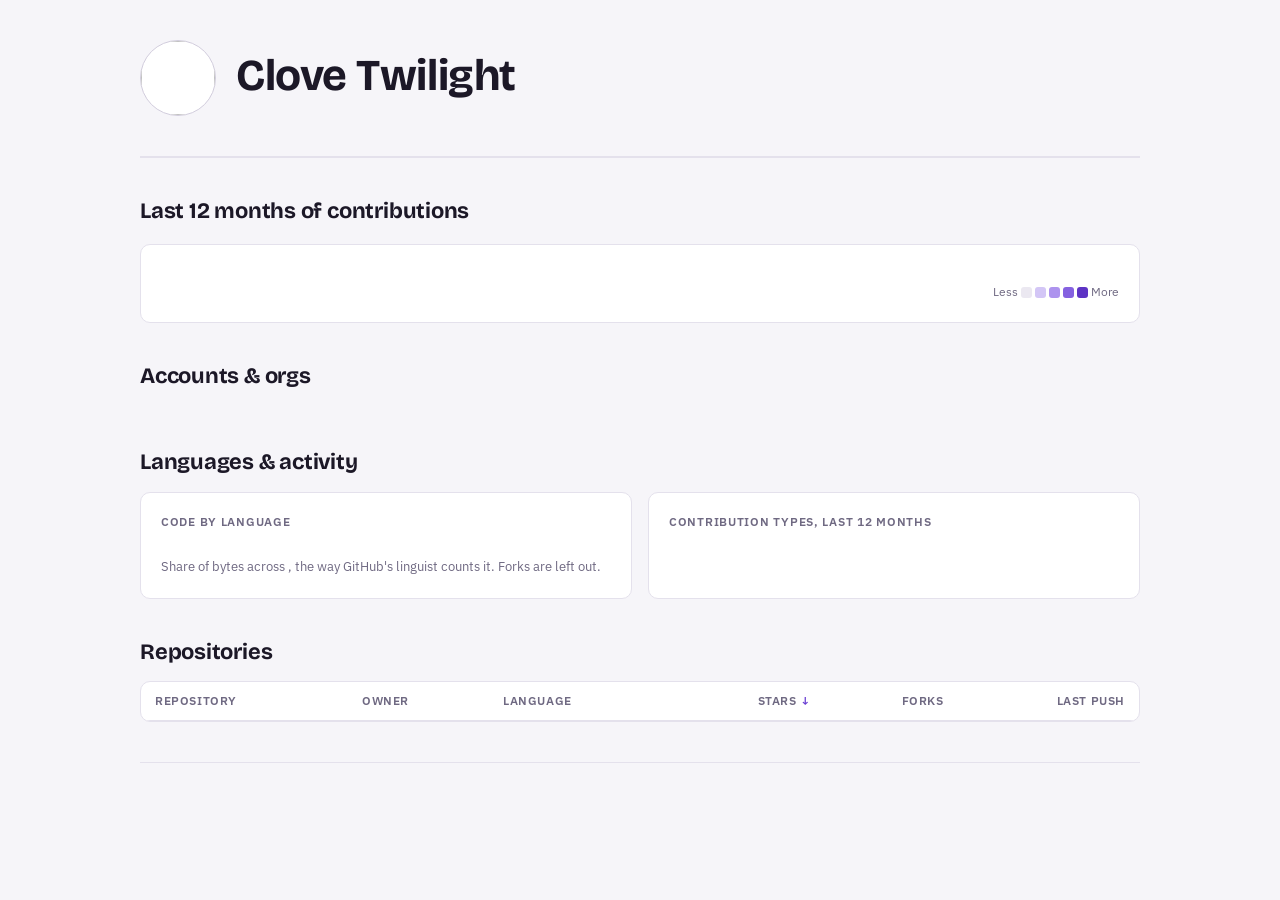
==== template.html @ 354b3dee "initial commiit" ====
<!doctype html>
<html lang="en">
<head>
<meta charset="utf-8">
<meta name="viewport" content="width=device-width, initial-scale=1, viewport-fit=cover">
<meta name="description" content="GitHub stats for Clove Twilight (@doughmination) and their orgs, refreshed hourly.">
<title>Doughmination on GitHub</title>
<link rel="preconnect" href="https://fonts.googleapis.com">
<link rel="preconnect" href="https://fonts.gstatic.com" crossorigin>
<link rel="stylesheet" href="https://fonts.googleapis.com/css2?family=Bricolage+Grotesque:opsz,wght@12..96,500;12..96,700&family=IBM+Plex+Mono:wght@400;500&family=IBM+Plex+Sans:wght@400;500;600&display=swap">
<style>
:root{
  color-scheme:light;
  --bg:#f6f5f9;--surface:#ffffff;--ink:#1c1827;--ink-2:#565069;--muted:#6f6982;--line:#e4e1ec;--line-2:#d2cddd;
  --accent:#6a3fd3;--accent-soft:#eee8fc;--bar:#7a52dc;
  --h0:#ebe8f1;--h1:#d3c6f6;--h2:#ad93ee;--h3:#8561e0;--h4:#5d33c4;
  --tip-bg:#1c1827;--tip-ink:#f6f5f9;
  --display:"Bricolage Grotesque",ui-sans-serif,system-ui,sans-serif;
  --sans:"IBM Plex Sans",ui-sans-serif,system-ui,-apple-system,"Segoe UI",sans-serif;
  --mono:"IBM Plex Mono",ui-monospace,"Cascadia Mono",Consolas,monospace;
}
@media (prefers-color-scheme:dark){:root:not([data-theme="light"]){
  color-scheme:dark;
  --bg:#121019;--surface:#1b1823;--ink:#f2effa;--ink-2:#bcb5cc;--muted:#9a93ab;--line:#2c2838;--line-2:#3b3649;
  --accent:#a88cf3;--accent-soft:#2a2240;--bar:#9373ec;
  --h0:#252131;--h1:#3b2e67;--h2:#5a41a6;--h3:#7e5ddd;--h4:#b9a2ff;
  --tip-bg:#f2effa;--tip-ink:#1c1827;
}}
:root[data-theme="dark"]{
  color-scheme:dark;
  --bg:#121019;--surface:#1b1823;--ink:#f2effa;--ink-2:#bcb5cc;--muted:#9a93ab;--line:#2c2838;--line-2:#3b3649;
  --accent:#a88cf3;--accent-soft:#2a2240;--bar:#9373ec;
  --h0:#252131;--h1:#3b2e67;--h2:#5a41a6;--h3:#7e5ddd;--h4:#b9a2ff;
  --tip-bg:#f2effa;--tip-ink:#1c1827;
}
*{box-sizing:border-box}

body{margin:0;background:var(--bg);color:var(--ink);font:15px/1.55 var(--sans);-webkit-font-smoothing:antialiased}
.wrap{max-width:1040px;margin:0 auto;padding:40px 20px 64px;display:grid;gap:40px}
a{color:inherit}
a:focus-visible,button:focus-visible,th:focus-visible{outline:2px solid var(--accent);outline-offset:2px;border-radius:4px}
h1,h2{font-family:var(--display);font-weight:700;letter-spacing:-.01em;text-wrap:balance;margin:0}
h1{font-size:clamp(30px,5vw,44px);line-height:1.05}
h2{font-size:22px;line-height:1.2}
.num{font-family:var(--mono);font-variant-numeric:tabular-nums}
.label{font-size:12px;font-weight:600;letter-spacing:.06em;text-transform:uppercase;color:var(--muted)}
.sub{color:var(--ink-2);margin:4px 0 0;max-width:62ch}

/* header */
header{display:flex;gap:20px;align-items:center;flex-wrap:wrap}
header img{width:76px;height:76px;border-radius:50%;border:1px solid var(--line-2);background:var(--surface)}
header .who{flex:1;min-width:220px}
header .handle{font-family:var(--mono);font-size:14px;color:var(--accent);text-decoration:none}
header .handle:hover{text-decoration:underline}
.asof{font-size:13px;color:var(--muted)}

/* kpis */
.kpis{display:grid;grid-template-columns:repeat(auto-fit,minmax(140px,1fr));border-block:1px solid var(--line)}
.kpi{padding:16px 16px 18px 0;display:grid;gap:2px}
.kpi+.kpi{padding-left:16px;border-left:1px solid var(--line)}
.kpi b{font-family:var(--display);font-weight:500;font-size:34px;line-height:1.1;font-variant-numeric:tabular-nums}
.kpi span{font-size:13px;color:var(--ink-2)}
@media (max-width:620px){.kpi+.kpi{border-left:0;padding-left:0}.kpi{border-bottom:1px solid var(--line)}}

section{display:grid;gap:16px}
.head{display:flex;justify-content:space-between;align-items:end;gap:12px;flex-wrap:wrap}
.panel{background:var(--surface);border:1px solid var(--line);border-radius:10px;padding:20px}

/* heatmap */
.heat-scroll{overflow-x:auto;padding-bottom:4px}
.heat{display:grid;grid-template-columns:28px auto;gap:6px 6px;width:max-content}
.months{grid-column:2;display:grid;grid-auto-flow:column;grid-auto-columns:13px;gap:3px;font-size:11px;color:var(--muted);height:14px}
.months span{white-space:nowrap}
.wdays{display:grid;grid-template-rows:repeat(7,13px);gap:3px;font-size:11px;color:var(--muted);line-height:13px}
.cells{display:grid;grid-template-rows:repeat(7,13px);grid-auto-flow:column;grid-auto-columns:13px;gap:3px}
.cells i{border-radius:3px;background:var(--h0)}
.cells i[data-l="1"]{background:var(--h1)}.cells i[data-l="2"]{background:var(--h2)}
.cells i[data-l="3"]{background:var(--h3)}.cells i[data-l="4"]{background:var(--h4)}
.cells i:hover{outline:2px solid var(--ink);outline-offset:1px}
.heat-foot{display:flex;justify-content:space-between;gap:16px;flex-wrap:wrap;margin-top:14px;font-size:13px;color:var(--ink-2)}
.legend{display:flex;align-items:center;gap:3px;color:var(--muted);font-size:12px}
.legend i{width:11px;height:11px;border-radius:3px;display:inline-block}
.facts{display:flex;gap:24px;flex-wrap:wrap}
.facts b{color:var(--ink);font-weight:600}

/* bars */
.two{display:grid;grid-template-columns:repeat(auto-fit,minmax(300px,1fr));gap:16px}
.bars{display:grid;gap:10px;margin-top:14px}
.bar{display:grid;grid-template-columns:minmax(90px,130px) 1fr auto;align-items:center;gap:12px;font-size:14px}
.bar .track{height:12px;position:relative}
.bar .fill{height:100%;background:var(--bar);border-radius:0 4px 4px 0;min-width:2px}
.bar .v{font-family:var(--mono);font-size:13px;color:var(--ink-2);text-align:right;min-width:48px}
.bar.other .fill{background:var(--line-2)}
.note{font-size:13px;color:var(--muted);margin:12px 0 0}

/* accounts */
.accts{display:grid;grid-template-columns:repeat(auto-fit,minmax(220px,1fr));gap:16px}
.acct{display:grid;gap:14px;align-content:start}
.acct .top{display:flex;gap:10px;align-items:center;min-width:0}
.acct img{width:36px;height:36px;border-radius:8px;border:1px solid var(--line)}
.acct .nm{font-weight:600;overflow-wrap:anywhere;line-height:1.25}
.acct .nm a{text-decoration:none}.acct .nm a:hover{text-decoration:underline}
.pill{display:inline-block;font-size:11px;font-weight:600;letter-spacing:.04em;text-transform:uppercase;padding:1px 7px;border-radius:99px;background:var(--accent-soft);color:var(--accent)}
.acct dl{display:grid;grid-template-columns:1fr 1fr;gap:10px 12px;margin:0}
.acct dt{font-size:12px;color:var(--muted)}
.acct dd{margin:0;font-family:var(--mono);font-size:18px;font-variant-numeric:tabular-nums}
.acct dd small{display:block;font-family:var(--sans);font-size:12px;color:var(--muted)}
.acct .langs{font-size:13px;color:var(--ink-2);border-top:1px solid var(--line);padding-top:12px}

/* filters */
.chips{display:flex;gap:8px;flex-wrap:wrap}
.chips button{font:500 13px var(--sans);color:var(--ink-2);background:var(--surface);border:1px solid var(--line-2);border-radius:99px;padding:5px 12px;cursor:pointer}
.chips button:hover{border-color:var(--accent);color:var(--ink)}
.chips button[aria-pressed="true"]{background:var(--accent);border-color:var(--accent);color:var(--surface)}

/* table */
.tbl{overflow-x:auto;border:1px solid var(--line);border-radius:10px;background:var(--surface)}
table{border-collapse:collapse;width:100%;min-width:640px;font-size:14px}
th,td{padding:10px 14px;text-align:left;border-bottom:1px solid var(--line);vertical-align:top}
tbody tr:last-child td{border-bottom:0}
tbody tr:hover td{background:var(--bg)}
th{font-size:12px;font-weight:600;letter-spacing:.05em;text-transform:uppercase;color:var(--muted);white-space:nowrap;cursor:pointer;user-select:none}
th[aria-sort="descending"]::after{content:" ↓";color:var(--accent)}
th[aria-sort="ascending"]::after{content:" ↑";color:var(--accent)}
td.r,th.r{text-align:right}
td .rn{font-weight:600;text-decoration:none}td .rn:hover{text-decoration:underline}
td .ds{display:block;color:var(--muted);font-size:13px;max-width:46ch}
td .tag{font-size:11px;color:var(--muted);border:1px solid var(--line-2);border-radius:4px;padding:0 5px;margin-left:6px;white-space:nowrap}
td.own{color:var(--ink-2);white-space:nowrap}

#tip{position:fixed;pointer-events:none;background:var(--tip-bg);color:var(--tip-ink);font-size:12px;padding:6px 9px;border-radius:6px;white-space:nowrap;z-index:10;transform:translate(-50%,calc(-100% - 10px))}
#tip b{font-family:var(--mono);font-weight:500}
footer{font-size:13px;color:var(--muted);border-top:1px solid var(--line);padding-top:16px}
</style>
</head>
<body>

<div class="wrap">
  <header>
    <img id="avatar" alt="">
    <div class="who">
      <h1 id="name">Clove Twilight</h1>
      <a class="handle" id="handle" href="#"></a>
      <p class="sub" id="bio"></p>
    </div>
    <div class="asof" id="asof"></div>
  </header>

  <div class="kpis" id="kpis"></div>

  <section>
    <div class="head">
      <div><h2>Last 12 months of contributions</h2><p class="sub" id="heatsub"></p></div>
    </div>
    <div class="panel">
      <div class="heat-scroll"><div class="heat" id="heat"></div></div>
      <div class="heat-foot">
        <div class="facts" id="facts"></div>
        <div class="legend">Less <i style="background:var(--h0)"></i><i style="background:var(--h1)"></i><i style="background:var(--h2)"></i><i style="background:var(--h3)"></i><i style="background:var(--h4)"></i> More</div>
      </div>
    </div>
  </section>

  <section>
    <div class="head"><div><h2>Accounts &amp; orgs</h2><p class="sub" id="acctsub"></p></div></div>
    <div class="accts" id="accts"></div>
  </section>

  <section>
    <div class="head">
      <h2>Languages &amp; activity</h2>
      <div class="chips" id="chips" role="group" aria-label="Filter by account"></div>
    </div>
    <div class="two">
      <div class="panel">
        <div class="label">Code by language</div>
        <div class="bars" id="langs"></div>
        <p class="note">Share of bytes across <span id="langn"></span>, the way GitHub's linguist counts it. Forks are left out.</p>
      </div>
      <div class="panel">
        <div class="label">Contribution types, last 12 months</div>
        <div class="bars" id="kinds"></div>
        <p class="note" id="kindnote"></p>
      </div>
    </div>
  </section>

  <section>
    <div class="head"><h2>Repositories</h2><p class="sub" id="repocount" style="margin:0"></p></div>
    <div class="tbl">
      <table>
        <thead><tr>
          <th data-k="name" tabindex="0">Repository</th>
          <th data-k="owner" tabindex="0">Owner</th>
          <th data-k="lang" tabindex="0">Language</th>
          <th data-k="stars" class="r" tabindex="0" aria-sort="descending">Stars</th>
          <th data-k="forks" class="r" tabindex="0">Forks</th>
          <th data-k="pushed" class="r" tabindex="0">Last push</th>
        </tr></thead>
        <tbody id="rows"></tbody>
      </table>
    </div>
  </section>

  <footer id="foot"></footer>
</div>
<div id="tip" hidden></div>

<script>
const D=/*DATA*/null;
const $=id=>document.getElementById(id);
const fmt=n=>n.toLocaleString('en-GB');
const esc=s=>String(s??'').replace(/[&<>"]/g,c=>({'&':'&amp;','<':'&lt;','>':'&gt;','"':'&quot;'}[c]));
const U=D.user, C=U.contrib;
const tip=$('tip');
function showTip(e,html){tip.innerHTML=html;tip.hidden=false;tip.style.left=e.clientX+'px';tip.style.top=e.clientY+'px'}
function hideTip(){tip.hidden=true}
const dateFmt=(d,o)=>new Date(d+'T00:00:00Z').toLocaleDateString('en-GB',{timeZone:'UTC',...o});

/* header */
$('avatar').src=U.avatar;$('name').textContent=U.name;
$('handle').textContent='@'+U.login;$('handle').href=U.url;
$('bio').textContent=U.bio||'';
$('asof').textContent='On GitHub since '+dateFmt(U.created.slice(0,10),{month:'long',year:'numeric'});

/* kpis */
const all=D.accounts.flatMap(a=>a.repos);
const totalStars=all.reduce((s,r)=>s+r.stars,0);
const repoTotal=D.accounts.reduce((s,a)=>s+a.repoTotal,0);
$('kpis').innerHTML=[
  [C.total,'contributions, last 12 months'],[C.commits,'commits'],[C.reviews,'PR reviews'],
  [repoTotal,`repos across ${D.accounts.length} accounts`],[totalStars,'stars earned'],[U.followers,'followers']
].map(([v,l])=>`<div class="kpi"><b>${fmt(v)}</b><span>${l}</span></div>`).join('');

/* heatmap */
const days=U.days, counts=days.map(d=>d[1]);
const nz=counts.filter(c=>c>0).sort((a,b)=>a-b);
const q=p=>nz[Math.min(nz.length-1,Math.floor(p*nz.length))];
const cuts=[q(.25),q(.5),q(.75)];
const lvl=c=>c===0?0:c<=cuts[0]?1:c<=cuts[1]?2:c<=cuts[2]?3:4;
const firstDow=new Date(days[0][0]+'T00:00:00Z').getUTCDay();
let cells='';
for(let i=0;i<firstDow;i++)cells+='<i style="visibility:hidden"></i>';
days.forEach(([d,c])=>cells+=`<i data-l="${lvl(c)}" data-d="${d}" data-c="${c}"></i>`);
const weeks=Math.ceil((days.length+firstDow)/7);
let months=[],last=-1;
for(let w=0;w<weeks;w++){
  const idx=Math.max(0,w*7-firstDow), m=+days[idx][0].slice(5,7);
  months.push(m!==last&&w<weeks-2?`<span>${dateFmt(days[idx][0],{month:'short'})}</span>`:'<span></span>');last=m;
}
{const on=months.map((m,i)=>m!=='<span></span>'?i:-1).filter(i=>i>=0);if(on.length>1&&on[1]-on[0]<3)months[on[0]]='<span></span>';}
$('heat').innerHTML=`<div class="months">${months.join('')}</div>
  <div class="wdays"><span></span><span>Mon</span><span></span><span>Wed</span><span></span><span>Fri</span><span></span></div>
  <div class="cells" id="cells" role="img" aria-label="Daily contribution calendar, ${fmt(C.total)} contributions in total">${cells}</div>`;
$('cells').addEventListener('mousemove',e=>{
  const t=e.target.closest('i[data-d]');if(!t)return hideTip();
  const c=+t.dataset.c;
  showTip(e,`<b>${c===0?'No':fmt(c)}</b> contribution${c===1?'':'s'} · ${dateFmt(t.dataset.d,{weekday:'short',day:'numeric',month:'short',year:'numeric'})}`);
});
$('cells').addEventListener('mouseleave',hideTip);

let longest=0,run=0;counts.forEach(c=>{run=c>0?run+1:0;longest=Math.max(longest,run)});
let cur=0;for(let i=counts.length-1;i>=0;i--){if(counts[i]>0)cur++;else if(i===counts.length-1)continue;else break}
const best=days.reduce((a,b)=>b[1]>a[1]?b:a);
const active=nz.length;
$('heatsub').textContent=`${fmt(C.total)} contributions from ${dateFmt(days[0][0],{day:'numeric',month:'short',year:'numeric'})} to ${dateFmt(days.at(-1)[0],{day:'numeric',month:'short',year:'numeric'})}. ${fmt(C.private)} of them happened in private repos.`;
$('facts').innerHTML=`<span>Active on <b class="num">${active}</b> of ${days.length} days</span>
  <span>Longest streak <b class="num">${longest}</b> days</span>
  <span>Current streak <b class="num">${cur}</b> days</span>
  <span>Busiest day <b class="num">${best[1]}</b> on ${dateFmt(best[0],{day:'numeric',month:'short'})}</span>`;

/* bars helper */
function bars(el,items,unit){
  const max=Math.max(...items.map(i=>i.v),1);
  el.innerHTML=items.map(i=>`<div class="bar${i.other?' other':''}" data-t="${esc(i.tip)}">
    <span>${esc(i.k)}</span><div class="track"><div class="fill" style="width:${(i.v/max*100).toFixed(2)}%"></div></div>
    <span class="v">${i.label}</span></div>`).join('');
}
function hoverTips(el){
  el.addEventListener('mousemove',e=>{const b=e.target.closest('.bar');b?showTip(e,b.dataset.t):hideTip()});
  el.addEventListener('mouseleave',hideTip);
}
hoverTips($('langs'));hoverTips($('kinds'));

bars($('kinds'),[
  ['Commits',C.commits],['PR reviews',C.reviews],['Pull requests',C.prs],['Repos created',C.repos],['Issues',C.issues]
].map(([k,v])=>({k,v,label:fmt(v),tip:`<b>${fmt(v)}</b> ${k.toLowerCase()}`})));
$('kindnote').textContent=`Plus ${fmt(C.private)} private contributions that GitHub doesn't break down by type. All-time: ${fmt(U.prs)} pull requests and ${fmt(U.issues)} issues opened.`;
const nOrgs=D.accounts.length-1;
$('acctsub').textContent=`The personal account plus ${nOrgs} org${nOrgs===1?'':'s'}. Stars and forks are summed across every repo, private ones included.`;

/* accounts */
const kb=b=>b>=1e6?(b/1e6).toFixed(1)+' MB':b>=1e3?Math.round(b/1e3)+' KB':b+' B';
function langTotals(repos){
  const t={};repos.filter(r=>!r.fork).forEach(r=>Object.entries(r.langs).forEach(([k,v])=>t[k]=(t[k]||0)+v));
  return Object.entries(t).sort((a,b)=>b[1]-a[1]);
}
$('accts').innerHTML=D.accounts.map(a=>{
  const pub=a.repos.filter(r=>!r.private).length, priv=a.repos.length-pub;
  const stars=a.repos.reduce((s,r)=>s+r.stars,0), forks=a.repos.reduce((s,r)=>s+r.forks,0);
  const lt=langTotals(a.repos), sum=lt.reduce((s,x)=>s+x[1],0)||1;
  const top=lt.slice(0,3).map(([k,v])=>`${esc(k)} ${Math.round(v/sum*100)}%`).join(' · ')||'No code yet';
  return `<div class="panel acct">
    <div class="top"><img src="${a.avatar}" alt=""><div><div class="nm"><a href="${a.url}" target="_blank" rel="noopener">${esc(a.name)}</a></div>
      <span class="pill">${a.kind==='user'?'Personal':'Org'}</span></div></div>
    <dl>
      <div><dt>Repos</dt><dd>${a.repoTotal} <small>${priv?priv+' private':''}</small></dd></div>
      <div><dt>${a.kind==='user'?'Followers':'Members'}</dt><dd>${a.kind==='user'?U.followers:a.members}</dd></div>
      <div><dt>Stars</dt><dd>${stars}</dd></div>
      <div><dt>Forks</dt><dd>${forks}</dd></div>
    </dl>
    <div class="langs">${top}</div>
  </div>`}).join('');

/* filter + languages + table */
let scope='all', sortK='stars', sortDir=-1;
function scoped(){return scope==='all'?all:all.filter(r=>r.owner===scope)}
$('chips').innerHTML=[['all','All accounts'],...D.accounts.map(a=>[a.login,a.login])]
  .map(([v,l])=>`<button type="button" id="chip-${esc(v)}" data-v="${esc(v)}" aria-pressed="${v===scope}">${esc(l)}</button>`).join('');
$('chips').addEventListener('click',e=>{
  const b=e.target.closest('button');if(!b)return;
  scope=b.dataset.v;[...$('chips').children].forEach(x=>x.setAttribute('aria-pressed',x===b));
  try{localStorage.setItem('scope',scope)}catch(_){}
  render();
});
try{const s=localStorage.getItem('scope');if(s&&(s==='all'||D.accounts.some(a=>a.login===s))){scope=s;[...$('chips').children].forEach(x=>x.setAttribute('aria-pressed',x.dataset.v===s))}}catch(_){}

function render(){
  const rs=scoped(), lt=langTotals(rs), sum=lt.reduce((s,x)=>s+x[1],0)||1;
  const top=lt.slice(0,8).map(([k,v])=>({k,v,label:(v/sum*100).toFixed(1)+'%',tip:`<b>${esc(k)}</b> · ${kb(v)}`}));
  const rest=lt.slice(8).reduce((s,x)=>s+x[1],0);
  if(rest)top.push({k:`Other (${lt.length-8})`,v:rest,other:true,label:(rest/sum*100).toFixed(1)+'%',tip:`<b>${lt.slice(8).map(x=>esc(x[0])).join(', ')}</b> · ${kb(rest)}`});
  top.length?bars($('langs'),top):($('langs').innerHTML='<p class="note">No code in these repos yet.</p>');
  const n=rs.filter(r=>!r.fork).length;
  $('langn').textContent=`${n} repo${n===1?'':'s'} (${kb(sum)})`;

  const pub=rs.filter(r=>!r.private), priv=rs.length-pub.length;
  const val=r=>sortK==='pushed'?r.pushed:sortK==='stars'||sortK==='forks'?r[sortK]:(r[sortK]||'').toLowerCase();
  pub.sort((a,b)=>{const x=val(a),y=val(b);return (x<y?-1:x>y?1:0)*sortDir||b.stars-a.stars||(b.pushed>a.pushed?1:-1)});
  const now=Date.now();
  const ago=iso=>{const d=Math.floor((now-new Date(iso))/864e5);return d<1?'today':d<2?'yesterday':d<45?d+' days ago':d<540?Math.round(d/30.4)+' months ago':(d/365).toFixed(1)+' years ago'};
  $('rows').innerHTML=pub.map(r=>`<tr>
    <td><a class="rn" href="${r.url}" target="_blank" rel="noopener">${esc(r.name)}</a>${r.fork?'<span class="tag">fork</span>':''}${r.archived?'<span class="tag">archived</span>':''}${r.desc?`<span class="ds">${esc(r.desc)}</span>`:''}</td>
    <td class="own">${esc(r.owner)}</td><td>${esc(r.lang||'—')}</td>
    <td class="r num">${r.stars}</td><td class="r num">${r.forks}</td>
    <td class="r" title="${esc(r.pushed.slice(0,10))}">${ago(r.pushed)}</td></tr>`).join('');
  $('repocount').textContent=`${pub.length} public repo${pub.length===1?'':'s'}${priv?` · ${priv} private not listed`:''}`;
}
document.querySelectorAll('th[data-k]').forEach(th=>{
  const go=()=>{const k=th.dataset.k;
    sortDir=k===sortK?-sortDir:(['stars','forks','pushed'].includes(k)?-1:1);sortK=k;
    document.querySelectorAll('th[data-k]').forEach(x=>x.removeAttribute('aria-sort'));
    th.setAttribute('aria-sort',sortDir<0?'descending':'ascending');render()};
  th.addEventListener('click',go);th.addEventListener('keydown',e=>{if(e.key==='Enter'||e.key===' '){e.preventDefault();go()}});
});
render();
const upd=new Date(D.updated);
$('foot').textContent=`Stats last changed ${upd.toLocaleString('en-GB',{day:'numeric',month:'long',year:'numeric',hour:'2-digit',minute:'2-digit',timeZoneName:'short'})}. Checked hourly. Private repos count toward the totals, but their names are left off this page.`;
</script>
</body>
</html>
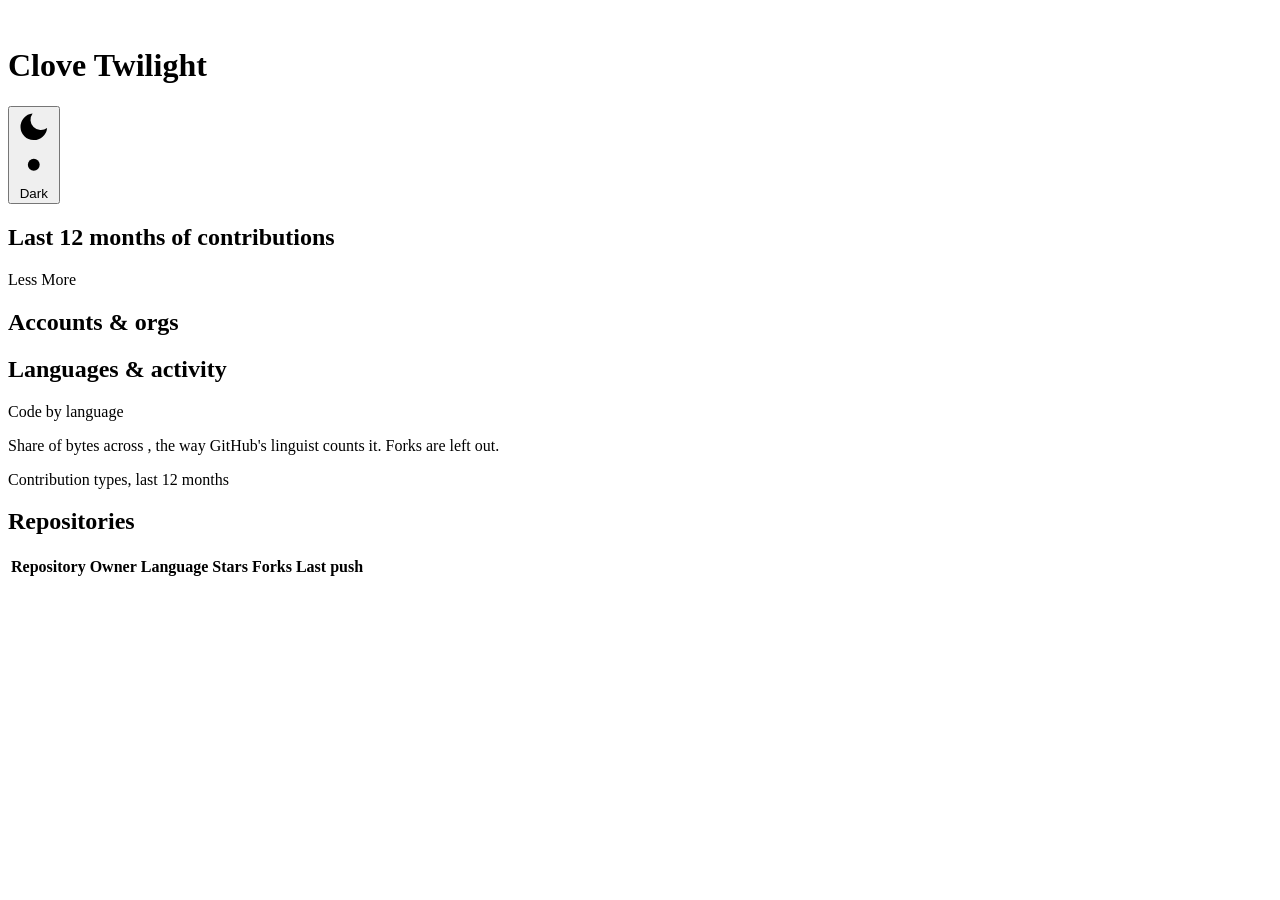
==== commit b1998d1e: "Update colors" ====
--- a/template.html
+++ b/template.html
@@ -8,130 +8,11 @@
 <link rel="preconnect" href="https://fonts.googleapis.com">
 <link rel="preconnect" href="https://fonts.gstatic.com" crossorigin>
 <link rel="stylesheet" href="https://fonts.googleapis.com/css2?family=Bricolage+Grotesque:opsz,wght@12..96,500;12..96,700&family=IBM+Plex+Mono:wght@400;500&family=IBM+Plex+Sans:wght@400;500;600&display=swap">
-<style>
-:root{
-  color-scheme:light;
-  --bg:#f6f5f9;--surface:#ffffff;--ink:#1c1827;--ink-2:#565069;--muted:#6f6982;--line:#e4e1ec;--line-2:#d2cddd;
-  --accent:#6a3fd3;--accent-soft:#eee8fc;--bar:#7a52dc;
-  --h0:#ebe8f1;--h1:#d3c6f6;--h2:#ad93ee;--h3:#8561e0;--h4:#5d33c4;
-  --tip-bg:#1c1827;--tip-ink:#f6f5f9;
-  --display:"Bricolage Grotesque",ui-sans-serif,system-ui,sans-serif;
-  --sans:"IBM Plex Sans",ui-sans-serif,system-ui,-apple-system,"Segoe UI",sans-serif;
-  --mono:"IBM Plex Mono",ui-monospace,"Cascadia Mono",Consolas,monospace;
-}
-@media (prefers-color-scheme:dark){:root:not([data-theme="light"]){
-  color-scheme:dark;
-  --bg:#121019;--surface:#1b1823;--ink:#f2effa;--ink-2:#bcb5cc;--muted:#9a93ab;--line:#2c2838;--line-2:#3b3649;
-  --accent:#a88cf3;--accent-soft:#2a2240;--bar:#9373ec;
-  --h0:#252131;--h1:#3b2e67;--h2:#5a41a6;--h3:#7e5ddd;--h4:#b9a2ff;
-  --tip-bg:#f2effa;--tip-ink:#1c1827;
-}}
-:root[data-theme="dark"]{
-  color-scheme:dark;
-  --bg:#121019;--surface:#1b1823;--ink:#f2effa;--ink-2:#bcb5cc;--muted:#9a93ab;--line:#2c2838;--line-2:#3b3649;
-  --accent:#a88cf3;--accent-soft:#2a2240;--bar:#9373ec;
-  --h0:#252131;--h1:#3b2e67;--h2:#5a41a6;--h3:#7e5ddd;--h4:#b9a2ff;
-  --tip-bg:#f2effa;--tip-ink:#1c1827;
-}
-*{box-sizing:border-box}
-
-body{margin:0;background:var(--bg);color:var(--ink);font:15px/1.55 var(--sans);-webkit-font-smoothing:antialiased}
-.wrap{max-width:1040px;margin:0 auto;padding:40px 20px 64px;display:grid;gap:40px}
-a{color:inherit}
-a:focus-visible,button:focus-visible,th:focus-visible{outline:2px solid var(--accent);outline-offset:2px;border-radius:4px}
-h1,h2{font-family:var(--display);font-weight:700;letter-spacing:-.01em;text-wrap:balance;margin:0}
-h1{font-size:clamp(30px,5vw,44px);line-height:1.05}
-h2{font-size:22px;line-height:1.2}
-.num{font-family:var(--mono);font-variant-numeric:tabular-nums}
-.label{font-size:12px;font-weight:600;letter-spacing:.06em;text-transform:uppercase;color:var(--muted)}
-.sub{color:var(--ink-2);margin:4px 0 0;max-width:62ch}
-
-/* header */
-header{display:flex;gap:20px;align-items:center;flex-wrap:wrap}
-header img{width:76px;height:76px;border-radius:50%;border:1px solid var(--line-2);background:var(--surface)}
-header .who{flex:1;min-width:220px}
-header .handle{font-family:var(--mono);font-size:14px;color:var(--accent);text-decoration:none}
-header .handle:hover{text-decoration:underline}
-.asof{font-size:13px;color:var(--muted)}
-
-/* kpis */
-.kpis{display:grid;grid-template-columns:repeat(auto-fit,minmax(140px,1fr));border-block:1px solid var(--line)}
-.kpi{padding:16px 16px 18px 0;display:grid;gap:2px}
-.kpi+.kpi{padding-left:16px;border-left:1px solid var(--line)}
-.kpi b{font-family:var(--display);font-weight:500;font-size:34px;line-height:1.1;font-variant-numeric:tabular-nums}
-.kpi span{font-size:13px;color:var(--ink-2)}
-@media (max-width:620px){.kpi+.kpi{border-left:0;padding-left:0}.kpi{border-bottom:1px solid var(--line)}}
-
-section{display:grid;gap:16px}
-.head{display:flex;justify-content:space-between;align-items:end;gap:12px;flex-wrap:wrap}
-.panel{background:var(--surface);border:1px solid var(--line);border-radius:10px;padding:20px}
-
-/* heatmap */
-.heat-scroll{overflow-x:auto;padding-bottom:4px}
-.heat{display:grid;grid-template-columns:28px auto;gap:6px 6px;width:max-content}
-.months{grid-column:2;display:grid;grid-auto-flow:column;grid-auto-columns:13px;gap:3px;font-size:11px;color:var(--muted);height:14px}
-.months span{white-space:nowrap}
-.wdays{display:grid;grid-template-rows:repeat(7,13px);gap:3px;font-size:11px;color:var(--muted);line-height:13px}
-.cells{display:grid;grid-template-rows:repeat(7,13px);grid-auto-flow:column;grid-auto-columns:13px;gap:3px}
-.cells i{border-radius:3px;background:var(--h0)}
-.cells i[data-l="1"]{background:var(--h1)}.cells i[data-l="2"]{background:var(--h2)}
-.cells i[data-l="3"]{background:var(--h3)}.cells i[data-l="4"]{background:var(--h4)}
-.cells i:hover{outline:2px solid var(--ink);outline-offset:1px}
-.heat-foot{display:flex;justify-content:space-between;gap:16px;flex-wrap:wrap;margin-top:14px;font-size:13px;color:var(--ink-2)}
-.legend{display:flex;align-items:center;gap:3px;color:var(--muted);font-size:12px}
-.legend i{width:11px;height:11px;border-radius:3px;display:inline-block}
-.facts{display:flex;gap:24px;flex-wrap:wrap}
-.facts b{color:var(--ink);font-weight:600}
-
-/* bars */
-.two{display:grid;grid-template-columns:repeat(auto-fit,minmax(300px,1fr));gap:16px}
-.bars{display:grid;gap:10px;margin-top:14px}
-.bar{display:grid;grid-template-columns:minmax(90px,130px) 1fr auto;align-items:center;gap:12px;font-size:14px}
-.bar .track{height:12px;position:relative}
-.bar .fill{height:100%;background:var(--bar);border-radius:0 4px 4px 0;min-width:2px}
-.bar .v{font-family:var(--mono);font-size:13px;color:var(--ink-2);text-align:right;min-width:48px}
-.bar.other .fill{background:var(--line-2)}
-.note{font-size:13px;color:var(--muted);margin:12px 0 0}
-
-/* accounts */
-.accts{display:grid;grid-template-columns:repeat(auto-fit,minmax(220px,1fr));gap:16px}
-.acct{display:grid;gap:14px;align-content:start}
-.acct .top{display:flex;gap:10px;align-items:center;min-width:0}
-.acct img{width:36px;height:36px;border-radius:8px;border:1px solid var(--line)}
-.acct .nm{font-weight:600;overflow-wrap:anywhere;line-height:1.25}
-.acct .nm a{text-decoration:none}.acct .nm a:hover{text-decoration:underline}
-.pill{display:inline-block;font-size:11px;font-weight:600;letter-spacing:.04em;text-transform:uppercase;padding:1px 7px;border-radius:99px;background:var(--accent-soft);color:var(--accent)}
-.acct dl{display:grid;grid-template-columns:1fr 1fr;gap:10px 12px;margin:0}
-.acct dt{font-size:12px;color:var(--muted)}
-.acct dd{margin:0;font-family:var(--mono);font-size:18px;font-variant-numeric:tabular-nums}
-.acct dd small{display:block;font-family:var(--sans);font-size:12px;color:var(--muted)}
-.acct .langs{font-size:13px;color:var(--ink-2);border-top:1px solid var(--line);padding-top:12px}
-
-/* filters */
-.chips{display:flex;gap:8px;flex-wrap:wrap}
-.chips button{font:500 13px var(--sans);color:var(--ink-2);background:var(--surface);border:1px solid var(--line-2);border-radius:99px;padding:5px 12px;cursor:pointer}
-.chips button:hover{border-color:var(--accent);color:var(--ink)}
-.chips button[aria-pressed="true"]{background:var(--accent);border-color:var(--accent);color:var(--surface)}
-
-/* table */
-.tbl{overflow-x:auto;border:1px solid var(--line);border-radius:10px;background:var(--surface)}
-table{border-collapse:collapse;width:100%;min-width:640px;font-size:14px}
-th,td{padding:10px 14px;text-align:left;border-bottom:1px solid var(--line);vertical-align:top}
-tbody tr:last-child td{border-bottom:0}
-tbody tr:hover td{background:var(--bg)}
-th{font-size:12px;font-weight:600;letter-spacing:.05em;text-transform:uppercase;color:var(--muted);white-space:nowrap;cursor:pointer;user-select:none}
-th[aria-sort="descending"]::after{content:" ↓";color:var(--accent)}
-th[aria-sort="ascending"]::after{content:" ↑";color:var(--accent)}
-td.r,th.r{text-align:right}
-td .rn{font-weight:600;text-decoration:none}td .rn:hover{text-decoration:underline}
-td .ds{display:block;color:var(--muted);font-size:13px;max-width:46ch}
-td .tag{font-size:11px;color:var(--muted);border:1px solid var(--line-2);border-radius:4px;padding:0 5px;margin-left:6px;white-space:nowrap}
-td.own{color:var(--ink-2);white-space:nowrap}
-
-#tip{position:fixed;pointer-events:none;background:var(--tip-bg);color:var(--tip-ink);font-size:12px;padding:6px 9px;border-radius:6px;white-space:nowrap;z-index:10;transform:translate(-50%,calc(-100% - 10px))}
-#tip b{font-family:var(--mono);font-weight:500}
-footer{font-size:13px;color:var(--muted);border-top:1px solid var(--line);padding-top:16px}
-</style>
+<link rel="stylesheet" href="style.css">
+<script>
+  // Apply a saved theme before first paint. No saved choice means dark.
+  try{if(localStorage.getItem('theme')==='light')document.documentElement.dataset.theme='light'}catch(_){}
+</script>
 </head>
 <body>
 
@@ -143,7 +24,14 @@
       <a class="handle" id="handle" href="#"></a>
       <p class="sub" id="bio"></p>
     </div>
-    <div class="asof" id="asof"></div>
+    <div class="meta">
+      <button type="button" class="theme" id="theme" aria-label="Switch to light mode">
+        <svg class="moon" viewBox="0 0 24 24" aria-hidden="true"><path d="M21 12.8A9 9 0 1 1 11.2 3a7 7 0 0 0 9.8 9.8z"/></svg>
+        <svg class="sun" viewBox="0 0 24 24" aria-hidden="true"><circle cx="12" cy="12" r="4"/><path d="M12 2v2M12 20v2M4.9 4.9l1.4 1.4M17.7 17.7l1.4 1.4M2 12h2M20 12h2M4.9 19.1l1.4-1.4M17.7 6.3l1.4-1.4"/></svg>
+        <span id="theme-label">Dark</span>
+      </button>
+      <div class="asof" id="asof"></div>
+    </div>
   </header>
 
   <div class="kpis" id="kpis"></div>
@@ -221,6 +109,19 @@
 $('avatar').src=U.avatar;$('name').textContent=U.name;
 $('handle').textContent='@'+U.login;$('handle').href=U.url;
 $('bio').textContent=U.bio||'';
+const themeBtn=$('theme');
+function syncTheme(){
+  const light=document.documentElement.dataset.theme==='light';
+  $('theme-label').textContent=light?'Light':'Dark';
+  themeBtn.setAttribute('aria-label',light?'Switch to dark mode':'Switch to light mode');
+}
+themeBtn.addEventListener('click',()=>{
+  const light=document.documentElement.dataset.theme!=='light';
+  if(light)document.documentElement.dataset.theme='light';else delete document.documentElement.dataset.theme;
+  try{localStorage.setItem('theme',light?'light':'dark')}catch(_){}
+  syncTheme();
+});
+syncTheme();
 $('asof').textContent='On GitHub since '+dateFmt(U.created.slice(0,10),{month:'long',year:'numeric'});
 
 /* kpis */
@@ -265,8 +166,8 @@
 const active=nz.length;
 $('heatsub').textContent=`${fmt(C.total)} contributions from ${dateFmt(days[0][0],{day:'numeric',month:'short',year:'numeric'})} to ${dateFmt(days.at(-1)[0],{day:'numeric',month:'short',year:'numeric'})}. ${fmt(C.private)} of them happened in private repos.`;
 $('facts').innerHTML=`<span>Active on <b class="num">${active}</b> of ${days.length} days</span>
-  <span>Longest streak <b class="num">${longest}</b> days</span>
-  <span>Current streak <b class="num">${cur}</b> days</span>
+  <span>Longest streak <b class="num">${longest}</b> day${longest===1?'':'s'}</span>
+  <span>Current streak <b class="num">${cur}</b> day${cur===1?'':'s'}</span>
   <span>Busiest day <b class="num">${best[1]}</b> on ${dateFmt(best[0],{day:'numeric',month:'short'})}</span>`;
 
 /* bars helper */
